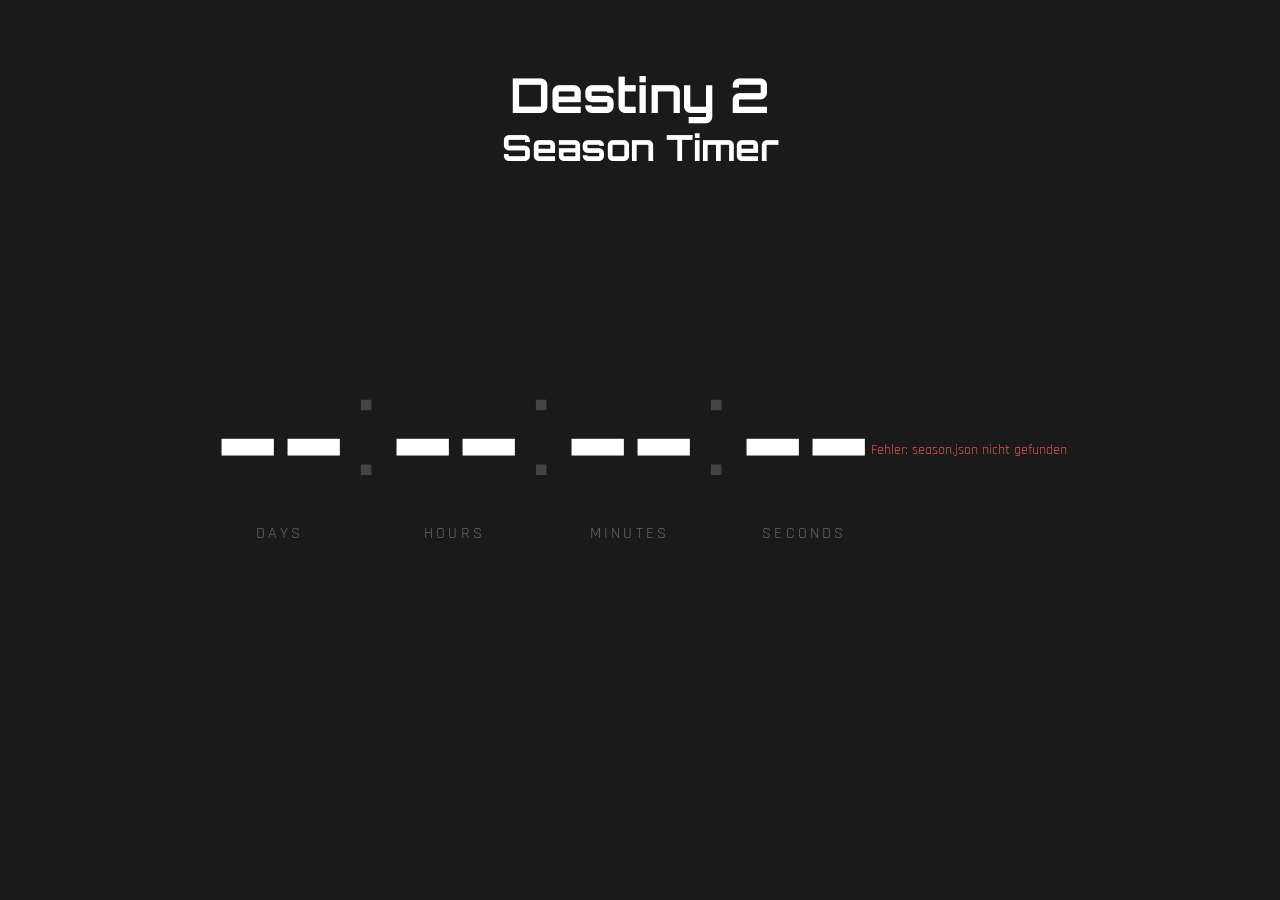
==== index.html @ 061d8641 "banger" ====
<!DOCTYPE html>
<html lang="de">
<head>
  <meta charset="UTF-8">
  <meta name="viewport" content="width=device-width, initial-scale=1.0">
  <title>Destiny 2 Season Timer</title>
  <link rel="icon" type="image/png" href="d2.png" />
  <link rel="preconnect" href="https://fonts.googleapis.com">
  <link rel="preconnect" href="https://fonts.gstatic.com" crossorigin>
  <link href="https://fonts.googleapis.com/css2?family=Orbitron:wght@700&family=Rajdhani&display=swap" rel="stylesheet">
  <link rel="stylesheet" href="style.css">
</head>
<body>

  <div class="überschrift">
    <h1 class="idk">Destiny 2</h1>
    <h2 class="idk">Season Timer</h2> 
  </div>

  <div id="timer" class="timer">
    <div class="unit">
      <span id="days" class="value">--</span>
      <span class="label">DAYS</span>
    </div>
    <div class="separator">:</div>
    <div class="unit">
      <span id="hours" class="value">--</span>
      <span class="label">HOURS</span>
    </div>
    <div class="separator">:</div>
    <div class="unit">
      <span id="minutes" class="value">--</span>
      <span class="label">MINUTES</span>
    </div>
    <div class="separator">:</div>
    <div class="unit">
      <span id="seconds" class="value">--</span>
      <span class="label">SECONDS</span>
    </div>
  </div>

  <div id="error" class="error"></div>

  <script>
    // Liest die lokale season.json — kein CORS-Problem
    async function fetchSeasonEnd() {
      try {
        const res = await fetch("season.json");
        if (!res.ok) throw new Error("season.json nicht gefunden");
        const data = await res.json();

        if (!data.seasonEnd) {
          document.getElementById("error").textContent = "Kein Enddatum verfügbar.";
          return;
        }

        startCountdown(new Date(data.seasonEnd));

      } catch (e) {
        document.getElementById("error").textContent = "Fehler: " + e.message;
      }
    }

    function startCountdown(endDate) {
      function update() {
        const diff = endDate - new Date();
        if (diff <= 0) {
          ["days","hours","minutes","seconds"].forEach(id =>
            document.getElementById(id).textContent = "00"
          );
          return;
        }
        document.getElementById("days").textContent    = String(Math.floor(diff / 86400000)).padStart(2,"0");
        document.getElementById("hours").textContent   = String(Math.floor((diff % 86400000) / 3600000)).padStart(2,"0");
        document.getElementById("minutes").textContent = String(Math.floor((diff % 3600000) / 60000)).padStart(2,"0");
        document.getElementById("seconds").textContent = String(Math.floor((diff % 60000) / 1000)).padStart(2,"0");
      }
      update();
      setInterval(update, 1000);
    }

    fetchSeasonEnd();
  </script>
</body>
</html>
---- style.css ----
*, *::before, *::after {
  box-sizing: border-box;
  margin: 0;
  padding: 0;
}

body {
  background: #1a1a1a;
  display: flex;
  align-items: center;
  justify-content: center;
  min-height: 100vh;
  font-family: 'Rajdhani', sans-serif;
}



.überschrift {
  font-family: 'Orbitron', sans-serif;
  display: flex;
  flex-direction: column;
  align-items: center;
  position: absolute;
  top: 4rem;
  left: 50%;
  font-size: clamp(0.5rem, 2vw, 1.5rem);
  transform: translateX(-50%);
  font-weight: 700;
  text-align: center;
  color: #ffffff;
  -webkit-user-select: none; /* Safari */
  -ms-user-select: none;     /* IE 10+ und Edge */
  user-select: none;         /* Standard */
}




.timer {
  display: flex;
  align-items: flex-start;
  gap: 0.5rem;
}

.unit {
  display: flex;
  -webkit-user-select: none; /* Safari */
  -ms-user-select: none;     /* IE 10+ und Edge */
  user-select: none;         /* Standard */
  flex-direction: column;
  align-items: center;
  gap: 0.4rem;
}

.value {
  font-family: 'Orbitron', sans-serif;
  font-size: clamp(4rem, 12vw, 8rem);
  font-weight: 700;
  color: #ffffff;
  font-variant-numeric: tabular-nums;
}

.label {
  font-size: 1rem;
  letter-spacing: 0.2em;
  text-transform: uppercase;
  color: #666666;
}

.separator {
  font-family: 'Orbitron', sans-serif;
  font-size: clamp(4rem, 12vw, 8rem);
  color: #444444;
  line-height: 1.1;
  -webkit-user-select: none; /* Safari */
  -ms-user-select: none;     /* IE 10+ und Edge */
  user-select: none;         /* Standard */
  flex-direction: column;
  animation: blink 1s step-end infinite;
}

@keyframes blink {
  0%, 100% { opacity: 1; }
  50%       { opacity: 0; }
}

.error {
  color: #e05555;
  font-size: 0.85rem;
  text-align: center;
}
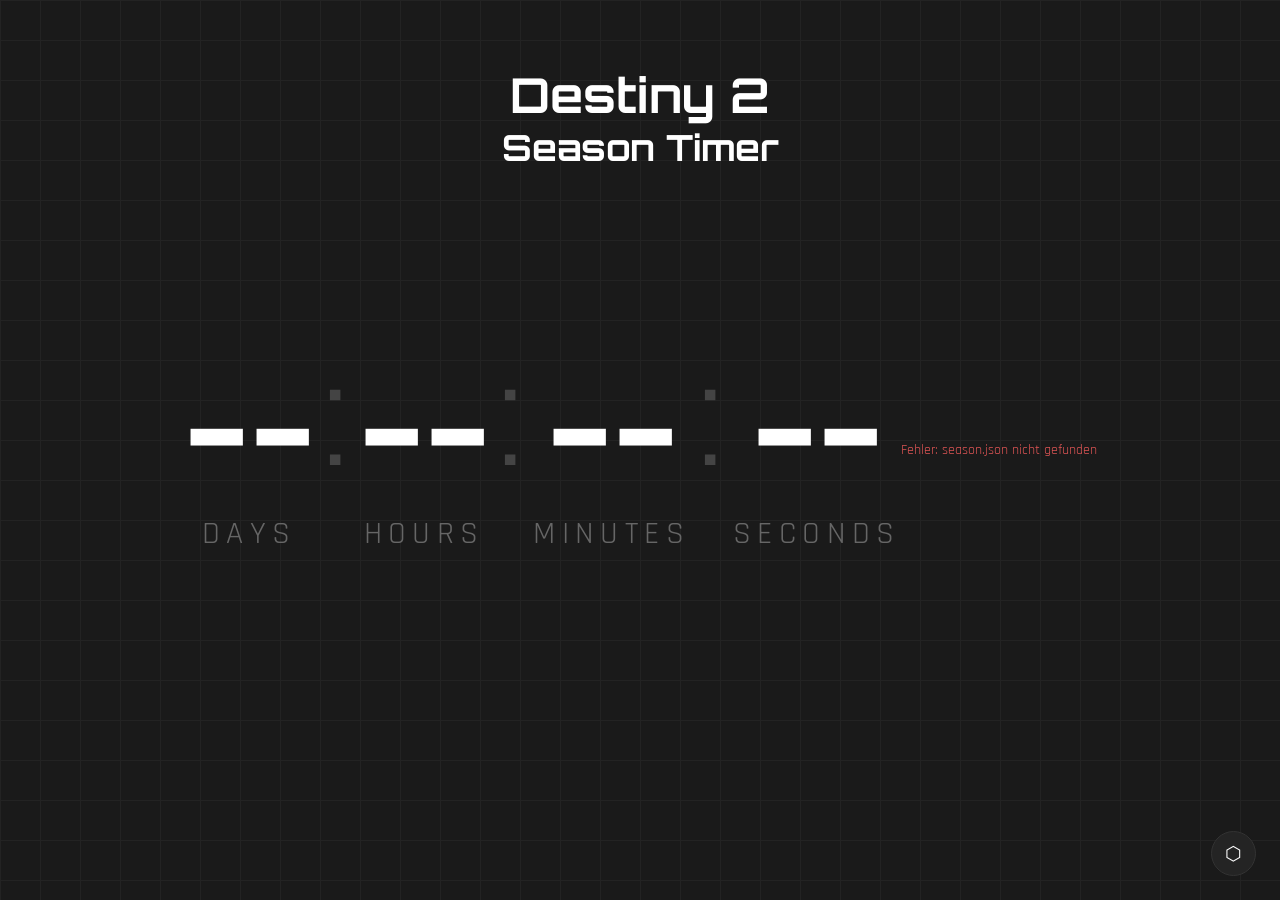
==== commit 28e01009: "new styles new styles" ====
--- a/index.html
+++ b/index.html
@@ -11,6 +11,11 @@
   <link rel="stylesheet" href="style.css">
 </head>
 <body>
+
+  <div class="bg-grid"></div>
+
+
+
 
   <div class="überschrift">
     <h1 class="idk">Destiny 2</h1>
@@ -41,7 +46,53 @@
 
   <div id="error" class="error"></div>
 
+
+
+  <div class="Buttonclass">
+  <button class="bg-btn" onclick="nextBackground()">⬡</button>
+  </div>
+
+
   <script>
+    const themes = [
+      {
+        bg: "none",
+        bodyClass: "theme-default"
+      },
+      {
+        bg: "url('Art1.jpg')",
+        bodyClass: "theme-red"
+      },
+      {
+        bg: "url('Art2.jpg')",
+        bodyClass: "theme-white"
+      },
+      {
+        bg: "url('Art3.jpg')",
+        bodyClass: "theme-white-dark-title"
+      },
+      {
+        bg: "url('Art4.jpg')",
+        bodyClass: "theme-white"
+      }
+    ];
+
+    let bgIndex = 0;
+
+    function nextBackground() {
+      bgIndex = (bgIndex + 1) % themes.length;
+      const theme = themes[bgIndex];
+
+      // Alle theme-Klassen entfernen
+      document.body.className = "";
+      document.body.classList.add(theme.bodyClass);
+
+      document.body.style.backgroundImage = theme.bg;
+      document.body.style.backgroundSize = "cover";
+      document.body.style.backgroundPosition = "center";
+    ument.body.style.backgroundPosition = "center";
+    }
+
     // Liest die lokale season.json — kein CORS-Problem
     async function fetchSeasonEnd() {
       try {
--- a/style.css
+++ b/style.css
@@ -13,8 +13,20 @@
   font-family: 'Rajdhani', sans-serif;
 }
 
+/* ── Karomuster ── */
+.bg-grid {
+  position: fixed;
+  inset: 0;
+  background-image:
+    linear-gradient(#333333 1px, transparent 1px),
+    linear-gradient(90deg, #333333 1px, transparent 1px);
+  background-size: 40px 40px;
+  opacity: 0.4;
+  pointer-events: none;
+  z-index: 0;
+}
 
-
+/* ── Überschrift ── */
 .überschrift {
   font-family: 'Orbitron', sans-serif;
   display: flex;
@@ -23,45 +35,46 @@
   position: absolute;
   top: 4rem;
   left: 50%;
+  transform: translateX(-50%);
   font-size: clamp(0.5rem, 2vw, 1.5rem);
-  transform: translateX(-50%);
   font-weight: 700;
   text-align: center;
-  color: #ffffff;
-  -webkit-user-select: none; /* Safari */
-  -ms-user-select: none;     /* IE 10+ und Edge */
-  user-select: none;         /* Standard */
+  color: white;
+  z-index: 1;
+  user-select: none;
+  -webkit-user-select: none;
+  -ms-user-select: none;
+  white-space: nowrap;
 }
 
-
-
-
+/* ── Timer ── */
 .timer {
   display: flex;
   align-items: flex-start;
   gap: 0.5rem;
+  z-index: 1;
 }
 
 .unit {
   display: flex;
-  -webkit-user-select: none; /* Safari */
-  -ms-user-select: none;     /* IE 10+ und Edge */
-  user-select: none;         /* Standard */
   flex-direction: column;
   align-items: center;
   gap: 0.4rem;
+  user-select: none;
+  -webkit-user-select: none;
+  -ms-user-select: none;
 }
 
 .value {
   font-family: 'Orbitron', sans-serif;
   font-size: clamp(4rem, 12vw, 8rem);
   font-weight: 700;
-  color: #ffffff;
+  color: white;
   font-variant-numeric: tabular-nums;
 }
 
 .label {
-  font-size: 1rem;
+  font-size: 2rem;
   letter-spacing: 0.2em;
   text-transform: uppercase;
   color: #666666;
@@ -72,10 +85,9 @@
   font-size: clamp(4rem, 12vw, 8rem);
   color: #444444;
   line-height: 1.1;
-  -webkit-user-select: none; /* Safari */
-  -ms-user-select: none;     /* IE 10+ und Edge */
-  user-select: none;         /* Standard */
-  flex-direction: column;
+  user-select: none;
+  -webkit-user-select: none;
+  -ms-user-select: none;
   animation: blink 1s step-end infinite;
 }
 
@@ -84,8 +96,70 @@
   50%       { opacity: 0; }
 }
 
+/* ── Button ── */
+.bg-btn {
+  position: fixed;
+  bottom: 1.5rem;
+  right: 1.5rem;
+  background: #242424;
+  border: 1px solid #333;
+  color: #ffffff;
+  font-size: 1.2rem;
+  width: 45px;
+  height: 45px;
+  border-radius: 50%;
+  cursor: pointer;
+  z-index: 10;
+}
+
+.bg-btn:hover {
+  background: #333;
+}
+
+/* ── Error ── */
 .error {
   color: #e05555;
   font-size: 0.85rem;
   text-align: center;
+  z-index: 1;
 }
+
+/* ══════════════════════════════
+   THEMES
+══════════════════════════════ */
+
+/* Karo bei Artworks verstecken */
+.theme-red .bg-grid,
+.theme-white .bg-grid,
+.theme-white-dark-title .bg-grid {
+  display: none;
+}
+
+/* Art1 — Rot */
+.theme-red .value,
+.theme-red .separator,
+.theme-red .überschrift h1,
+.theme-red .überschrift h2 {
+  color: #cc0000;
+}
+.theme-red .label { color: #990000; }
+
+/* Art2 & Art4 — Weiß */
+.theme-white .value,
+.theme-white .separator,
+.theme-white .überschrift h1,
+.theme-white .überschrift h2 {
+  color: #ffffff;
+}
+.theme-white .label { color: #cccccc; }
+
+/* Art3 — Weiß, Überschrift schwarz */
+.theme-white-dark-title .value,
+.theme-white-dark-title .separator {
+  color: #ffffff;
+}
+.theme-white-dark-title .label { color: #cccccc; }
+.theme-white-dark-title .überschrift h1,
+.theme-white-dark-title .überschrift h2 {
+  color: #000000;
+}
